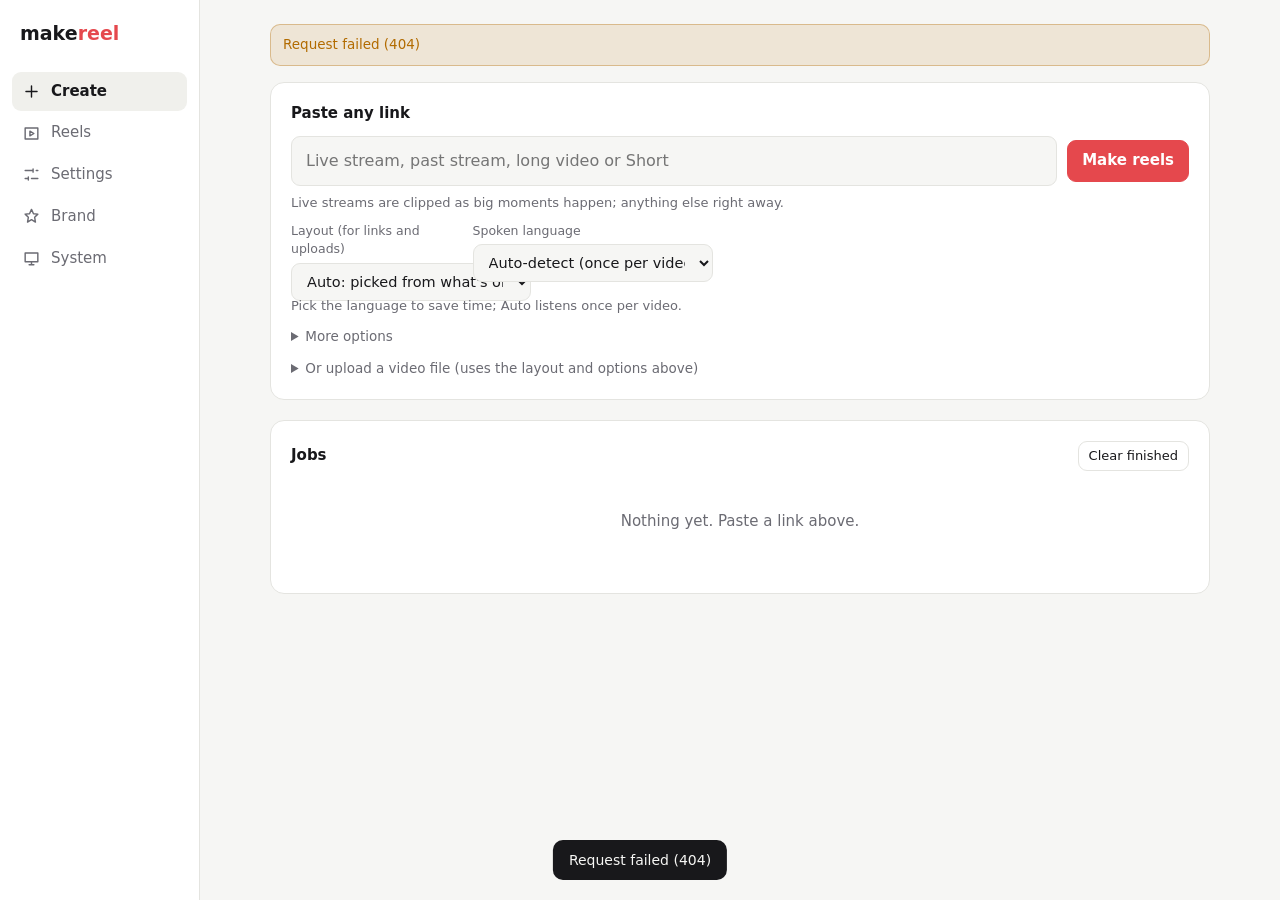
==== src/makereel/web/index.html @ 650e97c5 "System: compact 'This computer', benchmark folded into optional Speed test Co-Authored-By: Claude Op" ====
<!doctype html>
<html lang="en">
<head>
  <meta charset="utf-8">
  <meta name="viewport" content="width=device-width, initial-scale=1">
  <title>makereel</title>
  <link rel="stylesheet" href="css/app.css">
  <script type="module" src="js/app.js"></script>
</head>
<body>
<aside class="side">
  <h1 class="side-logo">make<b>reel</b></h1>
  <nav aria-label="Main">
    <a href="#/create" data-tab="create"><svg viewBox="0 0 24 24" aria-hidden="true"><path d="M12 5v14M5 12h14"/></svg><span>Create</span><i class="nav-badge" id="nb-create" hidden></i></a>
    <a href="#/library" data-tab="library"><svg viewBox="0 0 24 24" aria-hidden="true"><path d="M4 5h16v14H4zM10 9l5 3-5 3z"/></svg><span>Reels</span></a>
    <a href="#/auto" data-tab="auto"><svg viewBox="0 0 24 24" aria-hidden="true"><path d="M4 7h10M18 7h2M4 17h4M12 17h8M14 5v4M8 15v4"/></svg><span>Settings</span></a>
    <a href="#/brand" data-tab="brand"><svg viewBox="0 0 24 24" aria-hidden="true"><path d="M12 3l2.5 5.5L20 9l-4 4 1 6-5-3-5 3 1-6-4-4 5.5-.5z"/></svg><span>Brand</span></a>
    <a href="#/system" data-tab="system"><svg viewBox="0 0 24 24" aria-hidden="true"><path d="M4 5h16v11H4zM9 20h6M12 16v4"/></svg><span>System</span><i class="nav-dot" id="nb-system" hidden></i></a>
  </nav>
  <div class="sys" id="sys"></div>
</aside>

<main>
  <div id="banner"></div>
  <div id="notices"></div>

  <!-- Create: new jobs + job list -->
  <section id="tab-create" class="stack">
    <div class="card">
      <h2>Paste any link</h2>
      <form id="link-form" class="row">
        <input class="url" name="url" type="url" required autocomplete="off"
               placeholder="Live stream, past stream, long video or Short">
        <button class="btn primary">Make reels</button>
      </form>
      <p class="hint">Live streams are clipped as big moments happen; anything else right away.</p>
      <div class="opts" id="create-layout">
        <label class="field">Layout (for links and uploads)<select name="layout"><option value="">Auto: picked from what's on screen</option><option value="blur">Full frame + blur</option><option value="crop">Crop to fill</option><option value="track">Follow the speaker</option><option value="split">Split screen (2 people, or webcam + game)</option></select></label>
        <label class="field">Spoken language<select name="language"><option value="">Auto-detect (once per video)</option><option value="en">English</option><option value="hi">Hindi / Hinglish</option><option value="pa">Punjabi</option><option value="ur">Urdu</option><option value="bn">Bengali</option><option value="mr">Marathi</option><option value="gu">Gujarati</option><option value="ta">Tamil</option><option value="te">Telugu</option><option value="kn">Kannada</option><option value="ml">Malayalam</option><option value="es">Spanish</option><option value="pt">Portuguese</option><option value="fr">French</option><option value="de">German</option><option value="ar">Arabic</option><option value="id">Indonesian</option><option value="ja">Japanese</option><option value="ko">Korean</option></select></label>
      </div>
      <p class="hint" style="margin:-4px 0 8px">Pick the language to save time; Auto listens once per video.</p>
      <details>
        <summary>More options</summary>
        <div class="opts" id="create-options">
          <label class="field">Type<select name="profile"><option value="">Gameplay (default)</option><option value="talk">Talk / podcast</option></select></label>
          <label class="field">Max reels<input name="max_clips" type="number" min="1" max="50" placeholder="8"></label>
          <label class="field">Shortest reel (s)<input name="min_len" type="number" min="3" placeholder="15"></label>
          <label class="field">Longest reel (s)<input name="max_len" type="number" min="5" max="300" placeholder="180"></label>
          <label class="field">Speech model<select name="model"><option value="">from System setup</option><option>base</option><option>small</option><option>medium</option><option value="distil-large-v3">distil-large-v3 (English)</option><option value="large-v3">large-v3</option></select></label>
          <label class="field">Model if not English<select name="model_other"><option value="">from System setup</option><option value="small">small</option><option value="medium">medium</option><option value="large-v3">large-v3 (best, slowest)</option><option value="same">same as above</option></select></label>
          <label class="field">Frame rate<select name="fps"><option value="">30 fps</option><option value="60">60 fps (smooth gameplay; only if the video is 60)</option></select></label>
          <label class="field">Only this part<input name="section" placeholder="1:00:00-2:30:00"></label>
        </div>
      </details>
      <details>
        <summary>Or upload a video file (uses the layout and options above)</summary>
        <div class="row" style="margin-top:10px">
          <input type="file" id="upload-file" accept="video/*">
          <input id="upload-credit" placeholder="Creator name">
          <input id="upload-credit-url" placeholder="Creator link">
          <button class="btn" id="upload-btn" type="button">Upload &amp; clip</button>
        </div>
        <p class="hint" id="upload-progress"></p>
      </details>
    </div>
    <div class="card">
      <div class="load" id="load" hidden>
        <div><span class="load-k">Computer CPU</span><b id="ld-cpu">–</b><span class="bar"><i id="ld-cpu-bar"></i></span></div>
        <div><span class="load-k">makereel</span><b id="ld-own">–</b><span class="load-sub" id="ld-mem"></span></div>
        <div id="ld-temp-box" hidden><span class="load-k">CPU temperature</span><b id="ld-temp">–</b><span class="load-sub" id="ld-heat"></span></div>
        <div class="load-note" id="ld-note"></div>
      </div>
      <div class="row" style="justify-content:space-between"><h2 style="margin:0">Jobs</h2>
        <button class="btn small" id="jobs-clear" type="button" title="Remove finished, failed and stopped jobs from this list">Clear finished</button></div>
      <div id="jobs"></div>
    </div>
  </section>

  <!-- Reels: folders, then reels in a folder -->
  <section id="tab-library" hidden>
    <div class="crumbs" id="library-crumbs"></div>
    <input id="library-search" placeholder="Search folders by title or creator" style="width:100%;margin-bottom:16px">
    <div id="library-body"></div>
  </section>

  <!-- 24/7 -->
  <section id="tab-auto" hidden>
    <div class="subtabs" role="tablist" aria-label="Settings">
      <button role="tab" data-st="channels" aria-selected="true">Channels &amp; 24/7</button>
      <button role="tab" data-st="captions" aria-selected="false">Captions</button>
      <button role="tab" data-st="signin" aria-selected="false">YouTube sign-in</button>
      <button role="tab" data-st="ai" aria-selected="false">AI</button>
      <button role="tab" data-st="speed" aria-selected="false">Speed &amp; storage</button>
      <span class="saved" id="st-saved" hidden>Saved ✓</span>
    </div>

    <div class="stack" data-stpane="channels">
      <div class="card">
        <label class="switch"><input type="checkbox" id="watch"> Watch my channels and clip them when they go live</label>
      <label class="switch"><input type="checkbox" id="watch_uploads"> Also clip new uploads and premieres (YouTube)</label>
      <div class="opts" id="uploads-opts" style="grid-template-columns:repeat(auto-fill,minmax(200px,1fr))">
        <label class="field">Clip uploads from<select id="uploads_since_kind">
          <option value="new">Now on (only new uploads)</option>
          <option value="24h">The last 24 hours</option>
          <option value="48h">The last 48 hours</option>
          <option value="date">A date I pick</option></select></label>
        <label class="field" id="uploads_date_field">Date<input type="date" id="uploads_date"></label>
        <label class="field">Check for uploads every<select id="uploads_every">
          <option value="4">4 minutes</option><option value="5">5 minutes</option>
          <option value="10">10 minutes</option><option value="15">15 minutes</option>
          <option value="30">30 minutes</option><option value="60">1 hour</option>
          <option value="random">Random (4 to 30 minutes)</option></select></label>
      </div>
      <p class="hint" id="uploads-hint"></p>
        <p class="hint">Uses almost no CPU while nobody is live. Keep makereel running.</p>
      </div>
      <div class="card">
        <h2>Channels</h2>
        <div id="ch-rows" class="ch-rows"></div>
        <form id="ch-add" class="row" style="margin-top:8px">
          <input id="ch-new" placeholder="@streamer, a channel link, twitch.tv/name or kick.com/name" style="flex:1;min-width:200px">
          <select id="ch-new-lang" title="Language"><option value="">Auto</option><option value="en">English</option><option value="hi">Hindi / Hinglish</option><option value="pa">Punjabi</option><option value="ta">Tamil</option><option value="te">Telugu</option><option value="bn">Bengali</option><option value="mr">Marathi</option><option value="es">Spanish</option></select>
          <button class="btn primary small" type="submit">Add channel</button>
        </form>
        <p class="hint" id="ch-add-msg" style="margin:4px 0 0"></p>
        <textarea id="channels" hidden></textarea>
        <label class="field">Language of watched channels<select id="watch_language"><option value="">Auto-detect (once per video)</option><option value="en">English</option><option value="hi">Hindi / Hinglish</option><option value="pa">Punjabi</option><option value="ur">Urdu</option><option value="bn">Bengali</option><option value="mr">Marathi</option><option value="gu">Gujarati</option><option value="ta">Tamil</option><option value="te">Telugu</option><option value="kn">Kannada</option><option value="ml">Malayalam</option><option value="es">Spanish</option><option value="pt">Portuguese</option><option value="fr">French</option><option value="de">German</option><option value="ar">Arabic</option><option value="id">Indonesian</option><option value="ja">Japanese</option><option value="ko">Korean</option></select></label>
      </div>
      <div class="card">
        <h2>Limits</h2>
        <div class="opts" style="grid-template-columns:1fr 1fr">
          <label class="field">Check every (min)<input id="poll_minutes" type="number" min="1"></label>
          <label class="field">Reels per hour, per stream<input id="clips_per_hour" type="number" min="1"></label>
          <label class="field">Live streams at once<input id="max_parallel_live" type="number" min="1"></label>
          <label class="field">Buffer (min)<input id="buffer_minutes" type="number" min="1"></label>
          <label class="field">Delete reels after (days)<input id="keep_days" type="number" min="1"></label>
        </div>
      </div>
    </div>

    <div class="stack" data-stpane="captions" hidden>
      <div class="card">
        <label class="switch" style="font-weight:400"><input type="checkbox" id="caption_check"> Double-check captions with a
          second speech model (one you've already downloaded). Disagreements show in yellow in Edit → Text.</label>
        <label class="field" style="margin-top:10px">Names to keep exactly, for every creator (one per line)
          <textarea id="names" rows="3" placeholder="CarryMinati&#10;Mythpat&#10;Vice City"></textarea></label>
      </div>
    <div class="card" id="creator-card">
      <h2>Creator memory</h2>
      <p class="hint" style="margin-top:0">Per creator: names, places and in-jokes their captions should spell exactly right, and a few
        notes for the AI word-fixer. Stored on this computer.</p>
      <label class="field">Creator<select id="cr-channel"><option value="">Pick a creator…</option></select></label>
      <label class="field">Names to spell exactly (one per line)<textarea id="cr-names" rows="4" placeholder="Mythpat&#10;Vice City&#10;Lucia"></textarea></label>
      <label class="field">Notes (optional)<textarea id="cr-notes" rows="2" placeholder="Plays GTA 6 in Hinglish; calls his car 'Pinky'"></textarea></label>
      <p class="hint" id="cr-suggest"></p>
      <div class="row" style="gap:8px"><button class="btn small" id="cr-find" type="button">Suggest from their reels</button>
        <button class="btn small primary" id="cr-save" type="button">Save</button></div>
    </div>
    </div>

    <div class="stack" data-stpane="signin" hidden>
      <div class="card">
      <label class="field" style="max-width:360px">Use my YouTube sign-in from<select id="cookies_browser">
        <option value="">Nothing (not signed in)</option>
        <option value="chrome">Chrome</option><option value="safari">Safari</option><option value="firefox">Firefox</option>
        <option value="edge">Edge</option><option value="brave">Brave</option></select></label>
      <p class="hint" style="margin-top:-6px">Only needed if YouTube says "Sign in to confirm you're not a bot". makereel first tries
        other ways in by itself; if YouTube still refuses, it uses your sign-in, read on this computer and sent only to YouTube.</p>
      <div class="row" style="gap:8px;flex-wrap:wrap">
        <button class="btn small" id="yt-open" type="button">Open YouTube in this browser</button>
        <button class="btn small" id="yt-test" type="button">Test sign-in</button>
        <label class="btn small">Upload sign-in file<input type="file" id="yt-file" accept=".txt,text/plain" hidden></label>
        <button class="btn small danger" id="yt-remove" type="button" hidden>Remove sign-in file</button>
      </div>
      <p class="hint" id="yt-status"></p>
      <details><summary class="hint" style="cursor:pointer">How to make a sign-in file (works even when your computer blocks browser access)</summary>
        <ol class="hint">
          <li>In your browser, install a "Get cookies.txt LOCALLY" extension (Chrome Web Store or Firefox Add-ons).</li>
          <li>Open youtube.com, make sure you're signed in, click the extension, and export <b>cookies.txt</b>.</li>
          <li>Press <b>Upload sign-in file</b> here. makereel keeps only the YouTube and Google lines, on this computer.</li>
        </ol></details>
      </div>
    </div>

    <div class="stack" data-stpane="ai" hidden>
      <div class="card">
        <h2>AI judge <span class="hint" style="font-weight:400">(optional)</span></h2>
        <p class="hint" style="margin-top:0">Scores moments like an editor and writes titles; also powers "Fix words with AI". Off: picks
          come from loudness, chat and words.</p>
      <div class="opts" style="grid-template-columns:repeat(auto-fill,minmax(200px,1fr))">
        <label class="field">Provider<select id="ai-provider">
          <option value="off">Off</option>
          <option value="local">Local model on this computer (Ollama, LM Studio)</option>
          <option value="claude">Claude (your API key)</option>
          <option value="openai">OpenAI-compatible API (your key)</option></select></label>
        <label class="field">Model<input id="ai-model" placeholder="provider default"></label>
        <label class="field">Server address<input id="ai-base_url" placeholder="provider default"></label>
        <label class="field">AI influence <span id="ai-weight-v"></span><input type="range" id="ai-weight" min="0" max="1" step="0.05"></label>
      </div>
      <p class="hint" id="ai-help"></p>
      </div>
    </div>

    <div class="stack" data-stpane="speed" hidden>
      <div class="card">
        <label class="field" style="margin-top:10px">Processing<select id="cpu_mode">
          <option value="quiet">Cool and quiet: 1 core, low priority (slower reels, less heat and fan)</option>
          <option value="balanced">Balanced: 2 cores, below-normal priority (default)</option>
          <option value="fast">Fast: most cores (quickest reels, most heat)</option></select></label>
        <p class="hint">Fewer "Reels per hour" (Channels tab) means fewer bursts of work; "Cool and quiet" makes each burst gentler.</p>
      </div>
    <div class="card" id="storage-card">
      <h2>Where files are saved</h2>
      <p class="hint" style="margin-top:0" id="st-summary">Loading…</p>
      <label class="field">Reels folder (one folder per video, with its reels)
        <div class="row" style="gap:8px"><input id="st-reels" style="flex:1" placeholder="/Users/you/Movies/makereel  or  D:\Reels">
          <button class="btn" id="st-reels-open" type="button">Open</button></div></label>
      <label class="switch" style="font-weight:400"><input type="checkbox" id="st-move" checked> Move my existing reels to the new folder</label>
      <div><button class="btn" id="st-reels-save" type="button">Use this folder</button></div>
      <label class="field" style="margin-top:12px">Cache folder (downloads and live-stream buffers, only needed while a job runs)
        <div class="row" style="gap:8px"><input id="st-work" style="flex:1">
          <button class="btn" id="st-work-open" type="button">Open</button>
          <button class="btn" id="st-work-save" type="button">Use this folder</button></div></label>
      <div class="row" style="gap:8px;margin-top:8px">
        <button class="btn danger" id="st-clear" type="button">Clear cache</button>
        <span class="hint" style="margin:0">Deletes downloads, uploads and old live buffers. Keeps your reels, live streams being
          recorded, and speech models (delete those in System).</span>
      </div>
    </div>
    </div>
  </section>
  <!-- Brand kit -->
  <section id="tab-brand" hidden>
    <div class="brand-grid">
      <div class="stack">
        <div class="card">
          <h2>Logo</h2>
          <div class="row">
            <div class="logo-box"><img id="br-logo-img" alt="Your logo" hidden><span id="br-logo-none" class="hint" style="margin:0">No logo</span></div>
            <label class="btn">Upload logo<input type="file" id="br-logo-file" accept="image/png,image/webp,image/jpeg" hidden></label>
            <button class="btn danger" id="br-logo-remove" hidden>Remove</button>
          </div>
          <p class="hint">A PNG with a transparent background looks best.</p>
          <div class="opts" style="grid-template-columns:1fr 1fr">
            <label class="switch"><input type="checkbox" id="br-logo_enabled"> Show on reels</label>
            <label class="field">Position<select id="br-logo_position">
              <option value="top-left">Top left</option><option value="top-right">Top right</option>
              <option value="bottom-left">Bottom left</option><option value="bottom-right">Bottom right</option></select></label>
            <label class="field">Size <span id="br-logo_scale-v"></span><input type="range" id="br-logo_scale" min="0.05" max="0.4" step="0.01"></label>
            <label class="field">Opacity <span id="br-logo_opacity-v"></span><input type="range" id="br-logo_opacity" min="0.1" max="1" step="0.05"></label>
          </div>
        </div>
        <div class="card">
          <h2>Creator credit</h2>
          <p class="hint" style="margin-top:0">The streamer's profile picture and @handle, shown on every reel made from their videos,
            so viewers see who the clip is from. It sits in the opposite corner if it would cover your logo.</p>
          <label class="switch"><input type="checkbox" id="br-badge-on"> Show creator badge on reels</label>
          <div class="opts" id="br-badge-opts" style="grid-template-columns:1fr 1fr">
            <label class="field">Corner<select id="br-creator_badge">
              <option value="top-left">Top left</option><option value="top-right">Top right</option>
              <option value="bottom-left">Bottom left</option><option value="bottom-right">Bottom right</option>
              <option value="off" hidden>Off</option></select></label>
            <label class="field">Placement<select id="br-creator_badge_place">
              <option value="corner">Tucked into the corner (small, out of the way)</option>
              <option value="safe">Inside the safe area (never covered by app buttons)</option></select></label>
          </div>
          <p class="hint" style="margin:0">Tucked in the corner it credits the creator without pulling focus. TikTok and Instagram
            can draw their buttons over the corners, so part of it may be hidden there.</p>
        </div>
        <div class="card">
          <h2>Captions</h2>
          <div class="opts" style="grid-template-columns:1fr 1fr">
            <label class="field">Font<input id="br-font" list="br-font-list"><datalist id="br-font-list"></datalist></label>
            <label class="field">Default caption style<select id="br-caption_template">
              <option value="classic">Classic</option><option value="pop">Pop</option><option value="boxed">Boxed word</option>
              <option value="glow">Glow</option><option value="karaoke">Karaoke fill</option><option value="single">One word</option>
              <option value="minimal">Minimal</option></select></label>
            <label class="field">Caption letters<select id="br-caption_script"><option value="original">As spoken, mixed (हिंदी in Hindi script, English in English)</option><option value="roman">All in English letters (kya baat hai, emotional moment)</option><option value="english">Translate to English</option></select></label>
            <label class="field">Keep clear of app buttons<select id="br-safe_zone"><option value="all">All apps (safest)</option><option value="tiktok">TikTok</option><option value="reels">Instagram Reels</option><option value="shorts">YouTube Shorts</option><option value="off">Off</option></select></label>
            <label class="field">Position<select id="br-caption_position"><option value="bottom">Lower third</option><option value="middle">Middle</option><option value="top">Top</option></select></label>
            <label class="field">Text colour<input type="color" id="br-text_colour"></label>
            <label class="field">Highlight colour<input type="color" id="br-highlight_colour"></label>
            <label class="field">Outline colour<input type="color" id="br-outline_colour"></label>
            <label class="field">Size <span id="br-caption_size-v"></span><input type="range" id="br-caption_size" min="0.6" max="1.6" step="0.05"></label>
            <label class="switch" style="font-weight:400"><input type="checkbox" id="br-caption_box"> Background behind captions</label>
            <span></span>
            <label class="field">Background colour<input type="color" id="br-box_colour"></label>
            <label class="field">Background opacity <span id="br-box_opacity-v"></span><input type="range" id="br-box_opacity" min="0" max="1" step="0.05"></label>
          </div>
          <div class="row" style="margin-top:10px">
            <label class="btn small">Upload a font (.ttf/.otf)<input type="file" id="br-font-file" accept=".ttf,.otf" hidden></label>
            <div id="br-fonts"></div>
          </div>
        </div>
        <div class="card">
          <h2>Post text</h2>
          <label class="switch"><input type="checkbox" id="br-credit_footer"> Add “✂️ Made with makereel” at the end of the post text</label>
          <p class="hint">Helps others find the tool. Turn it off any time; it's never put on the video itself.</p>
        </div>
        <div><button class="btn primary" id="br-save">Save brand</button></div>
      </div>
      <div>
        <div class="phone" id="br-preview">
          <img id="br-prev-logo" alt="" hidden>
          <div class="prev-hook">YOUR TITLE HERE</div>
          <div class="prev-caption" id="br-prev-caption">THIS IS <b>HOW</b> IT LOOKS</div>
        </div>
        <p class="hint" style="text-align:center">Preview. <span id="br-prev-footer">Post text ends with the makereel credit.</span></p>
      </div>
    </div>
  </section>

  <!-- System + benchmarks -->
  <section id="tab-system" class="stack" hidden>
    <div class="card" id="setup-card">
      <h2>Speech models for this computer</h2>
      <p class="hint" style="margin-top:0">makereel uses one speech model for English streams and one for Hindi and other
        Indian languages. Pick who you clip and it suggests the pair that suits this computer.</p>
      <div id="su-pc" class="hint">Checking this computer…</div>
      <div class="opts" style="grid-template-columns:repeat(auto-fill,minmax(210px,1fr))">
        <label class="field">I clip<select id="su-focus">
          <option value="both">English and Indian streamers</option>
          <option value="english">English streamers</option>
          <option value="indian">Indian streamers (Hindi, Hinglish…)</option></select></label>
        <label class="field">Model for English<select id="su-model"></select></label>
        <label class="field">Model for Hindi and others<select id="su-model_other"></select></label>
        <label class="field">Run speech on<select id="su-device">
          <option value="auto">Auto (NVIDIA GPU if it works)</option><option value="gpu">NVIDIA GPU</option>
          <option value="cpu">Processor (CPU)</option></select></label>
      </div>
      <p class="hint" id="su-why"></p>
      <div id="su-progress" class="hint"></div>
      <details id="su-models-box"><summary>Downloaded models (stop or delete)</summary><div id="su-models"></div></details>
      <div class="row" style="gap:8px">
        <button class="btn primary" id="su-apply" type="button">Download and use these</button>
        <button class="btn" id="su-skip" type="button">Keep current models</button>
      </div>
    </div>
    <div class="card" id="update-card">
      <h2>Updates</h2>
      <div id="up-status" class="hint" style="margin-top:0">Checking…</div>
      <div><button class="btn" id="up-check" type="button">Check now</button></div>
      <label class="switch" style="font-weight:400"><input type="checkbox" id="up-auto"> Check for updates when makereel starts</label>
      <div class="row" style="gap:8px">
        <button class="btn primary" id="up-install" type="button" hidden>Install update</button>
        <button class="btn" id="up-restart" type="button" hidden>Restart now</button>
      </div>
      <pre class="log" id="up-log" hidden></pre>
    </div>
    <div class="card"><h2>This computer</h2><div id="sys-device" class="sys-compact">Loading…</div></div>
    <details class="card sys-bench"><summary><h2 style="display:inline">Speed test (benchmark)</h2> <span class="hint" style="margin:0">optional</span></summary>
      <p class="hint">Makes a reel from a fixed 19-second test video and measures time, CPU, memory and disk.
        It uses this device's processor for about a minute. Results stay on this device unless you choose to share them.</p>
      <label class="switch" style="font-weight:400;margin-top:8px"><input type="checkbox" id="sys-consent"> Allow the benchmark to run on this device</label>
      <div class="row" style="margin-top:12px">
        <select id="sys-model"><option value="">Speech model from settings</option><option>tiny</option><option>base</option><option>small</option></select>
        <button class="btn primary" id="sys-run">Run benchmark</button>
        <span class="hint" id="sys-status" style="margin:0"></span>
      </div>
      <h3>Result</h3><div id="sys-result"><div class="empty">Run a benchmark to see results.</div></div>
      <h3>History</h3><div id="sys-runs"></div>
    </details>
  </section>
</main>

<!-- Reel editor -->
<dialog id="editor">
  <div class="ed-head">
    <h2 id="ed-title" style="margin:0">Edit reel</h2>
    <div class="tabs">
      <button data-edtab="text" class="on">Quick fix</button>
      <button type="button" id="ed-more" class="more-tools">More tools ▾</button>
      <span id="ed-more-tabs" hidden>
      <button data-edtab="timing">Timing</button>
      <button data-edtab="look">Look</button>
      <button data-edtab="cards">Cards</button>
      <button data-edtab="camera">Camera</button>
      <button data-edtab="cut">Cut</button>
      <button data-edtab="export">Export</button>
      </span>
    </div>
    <span class="hint" id="ed-msg" style="margin:0 0 0 auto"></span>
    <button class="btn small" id="ed-close" type="button">Close</button>
  </div>

  <div class="editor" data-edpanel="text">
    <div>
      <video id="ed-video" controls playsinline></video>
      <div class="row" style="margin-top:10px">
        <a class="btn small" id="ed-download" href="#">Download</a>
        <button class="btn small" id="ed-copy" type="button">Copy post text</button>
      </div>
    </div>
    <div class="stack">
      <label class="field">On-screen title<input id="ed-hook"></label>
      <label class="field">
        <span>Captions <span id="ed-words"></span></span>
        <textarea id="ed-transcript" class="transcript" rows="6" spellcheck="true"></textarea>
        <span class="hint" style="margin:0">Fix any word here; untouched words keep their timing.</span>
      </label>
      <div><button class="btn small" id="ed-aifix" type="button" title="Sends only the caption text to your AI (Settings → AI judge)">Fix words with AI</button></div>
      <details id="ed-compare" hidden>
        <summary id="ed-compare-sum"></summary>
        <p class="hint" style="margin:6px 0">Yellow = the two disagree. Click a yellow word on the right to use that version, then Save.</p>
        <div class="cmp"><div><b class="hint">Captions now</b><div id="ed-cmp-a" class="cmp-col"></div></div>
          <div><b class="hint" id="ed-cmp-b-title">Other model</b><div id="ed-cmp-b" class="cmp-col"></div></div></div>
      </details>
      <details class="ed-extras"><summary>More options: language, post text, logo, subtitles</summary>
        <div class="stack" style="margin-top:10px">
      <label class="field">Caption language <span class="hint" id="ed-lang" style="margin:0"></span>
        <select id="ed-script"><option value="original">As spoken, mixed (हिंदी in Hindi script, English in English)</option><option value="roman">All in English letters (kya baat hai, emotional moment)</option><option value="english">Translate to English</option></select></label>
      <p class="hint" id="ed-script-hint" style="margin:-6px 0 0">Changing this re-renders the reel. Going to English letters keeps your word edits; other switches write the captions again from the audio.</p>
      <div class="row">
        <label class="btn small">Import subtitles or transcript<input type="file" id="ed-import" accept=".srt,.vtt,.txt,text/plain" hidden></label>
        <button class="btn small" id="ed-srt" type="button">Download .srt</button>
        <span class="hint" style="margin:0">SRT/VTT of this reel or of the whole video, or plain text.</span>
      </div>
      <label class="field">Post text (credits included)<textarea id="ed-caption" rows="7"></textarea></label>
      <label class="switch" style="font-weight:400"><input type="checkbox" id="ed-logo"> Show my logo on this reel</label>
      <details><summary>Advanced: caption file (.ass): fonts, colours, position, timing</summary>
        <textarea id="ed-ass" rows="12" style="font:12px var(--mono);margin-top:8px"></textarea>
      </details>
        </div>
      </details>
      <div class="row save-bar">
        <button class="btn primary" id="ed-save" type="button">Save &amp; re-render</button>
        <button class="btn" id="ed-restyle" type="button" title="Use the fonts and colours from the Brand tab">Apply brand style</button>
      </div>
    </div>
  </div>

  <div class="editor" data-edpanel="timing" hidden>
    <div>
      <div class="tm-stage">
        <video id="tm-video" controls playsinline></video>
        <div class="tm-caption" id="tm-caption"></div>
      </div>
      <div class="row" style="margin-top:8px;justify-content:space-between">
        <span class="hint" style="margin:0">Live preview · <span id="tm-time">0.00 s</span></span>
      </div>
    </div>
    <div class="stack">
      <div class="card soft">
        <b>Automatic</b>
        <p class="hint" style="margin:4px 0 10px">Listens to this reel's own audio again and re-times every word. Your corrected words are kept.</p>
        <button class="btn primary" id="tm-auto" type="button">Auto-sync from audio</button>
      </div>
      <div class="card soft">
        <b>Shift everything</b>
        <p class="hint" style="margin:4px 0 6px">Captions early? Drag right. Late? Drag left. The preview updates live.</p>
        <div class="row"><input type="range" id="tm-offset" min="-1.5" max="1.5" step="0.05" value="0" style="flex:1"><b id="tm-offset-label">0.00 s</b></div>
      </div>
      <div class="card soft">
        <b>Fix individual words</b>
        <p class="hint" style="margin:4px 0 8px">Click a time to play from there; nudge with − / +, or pause on the word and press “set to now”.
          <b>Tap to sync</b> plays the reel; press Space as each word is spoken.</p>
        <div class="row"><button class="btn small" id="tm-tap" type="button">Tap to sync</button><span class="hint" id="tm-hint" style="margin:0"></span></div>
        <div class="word-list" id="tm-list"></div>
      </div>
      <div class="row">
        <button class="btn primary" id="tm-save" type="button">Save timing &amp; re-render</button>
        <button class="btn" id="tm-reset" type="button">Undo changes</button>
      </div>
    </div>
  </div>

  <div class="editor" data-edpanel="look" hidden>
    <div>
      <div class="tm-stage" id="lk-stage">
        <video id="lk-video" controls playsinline muted></video>
        <div class="lk-caption" id="lk-caption">CAPTIONS <b>LOOK</b> LIKE</div>
      </div>
      <p class="hint" style="text-align:center">Live preview. Pause on a frame that shows the video's own subtitles.</p>
    </div>
    <div class="stack">
      <div class="field">Caption style
        <div class="chips" id="lk-templates"></div>
      </div>
      <label class="field">Framing
        <select id="lk-fit">
          <option value="auto">Auto: choose again from what's on screen</option>
          <option value="blur">Whole frame + blurred background</option>
          <option value="track">Follow the speaker (face tracking)</option>
          <option value="split">Split screen: two people, or webcam over gameplay</option>
          <option value="crop">Crop the centre</option>
          <option value="pad">Black bars</option>
        </select></label>
      <div class="card soft">
        <b>Video already has subtitles?</b>
        <p class="hint" style="margin:4px 0 0">Move the captions above them, or turn on a solid background to cover them.</p>
      </div>
      <label class="field">Height from the bottom <span id="lk-vertical-v"></span>
        <input type="range" id="lk-vertical" min="0.02" max="0.9" step="0.01"></label>
      <div class="row" style="gap:6px">
        <span class="hint" style="margin:0">Quick:</span>
        <button class="btn tiny" data-preset="0.06">Very bottom</button>
        <button class="btn tiny" data-preset="0.29">Lower third</button>
        <button class="btn tiny" data-preset="0.45">Above subtitles</button>
        <button class="btn tiny" data-preset="0.5">Middle</button>
        <button class="btn tiny" data-preset="0.78">Top</button>
      </div>
      <p class="hint" id="lk-safe-hint" style="margin:4px 0 0"></p>
      <label class="field">Size <span id="lk-size-v"></span><input type="range" id="lk-size" min="0.5" max="1.8" step="0.05"></label>
      <label class="switch" style="font-weight:400"><input type="checkbox" id="lk-safe-show" checked> Show where the apps put their buttons</label>
      <label class="switch" style="font-weight:400"><input type="checkbox" id="lk-box"> Background behind captions</label>
      <div class="opts" style="grid-template-columns:1fr 1fr;margin:0" id="lk-box-opts">
        <label class="field">Background colour<input type="color" id="lk-box_colour"></label>
        <label class="field">Opacity <span id="lk-box_opacity-v"></span><input type="range" id="lk-box_opacity" min="0" max="1" step="0.05"></label>
      </div>
      <div class="row">
        <button class="btn primary" id="lk-save" type="button">Save look &amp; re-render</button>
        <button class="btn" id="lk-reset" type="button">Undo changes</button>
      </div>
      <p class="hint" style="margin:0">Applies to this reel and all its export formats. Set the default for new reels in the Brand tab.</p>
    </div>
  </div>

  <div class="editor" data-edpanel="cards" hidden>
    <div>
      <video id="cd-video" controls playsinline></video>
      <p class="hint" style="text-align:center"><span id="cd-time">0.0 s</span></p>
    </div>
    <div class="stack">
      <p class="hint" style="margin:0">Text boxes over the video: a line worth repeating, a note, or a "follow for more" at the end.
        Pause the video where a card should appear.</p>
      <div class="row">
        <button class="btn small" id="cd-add-quote" type="button">+ Quote at playhead</button>
        <button class="btn small" id="cd-add-note" type="button">+ Note at playhead</button>
        <button class="btn small" id="cd-add-outro" type="button">+ Outro (last seconds)</button>
      </div>
      <div id="cd-list" class="stack"></div>
      <div class="row"><button class="btn primary" id="cd-save" type="button">Save cards &amp; re-render</button></div>
    </div>
  </div>

  <div class="editor" data-edpanel="camera" hidden>
    <div>
      <div class="cam-stage" id="cm-stage">
        <video id="cm-video" playsinline muted></video>
        <div class="cam-box" id="cm-box"></div>
        <div class="cam-hit" id="cm-hit" title="Click a person to point the selected shot at them"></div>
      </div>
      <div class="row" id="cm-controls" style="justify-content:center;gap:8px;margin-top:8px">
        <button class="btn small" id="cm-play" type="button">Play</button>
        <span class="hint" style="margin:0"><span id="cm-time">0.0 s</span></span>
        <label class="hint" style="margin:0"><input type="checkbox" id="cm-sound"> sound</label>
      </div>
    </div>
    <div class="stack">
      <div id="cm-off" class="stack" hidden>
        <p class="hint" style="margin:0">This reel doesn't follow the speaker yet, so there are no camera moves to edit.
          Switch it and makereel finds who is talking and builds the shots; then you can adjust them here.</p>
        <div><button class="btn primary" id="cm-enable" type="button">Use Follow the speaker</button></div>
        <p class="hint" id="cm-nosrc" style="margin:0" hidden>The original video for this reel isn't kept, so its framing can't be changed.</p>
      </div>
      <div id="cm-on" class="stack">
        <p class="hint" style="margin:0">The box shows what the reel shows. Each coloured block below is one shot:
          drag the line between two blocks to move a cut, click a block to pick it, then click a person in the video to point that shot at them.</p>
        <div class="cam-bar" id="cm-bar"></div>
        <div class="row" style="gap:6px;flex-wrap:wrap">
          <button class="btn small" id="cm-cut" type="button">+ Cut at playhead</button>
          <button class="btn small" id="cm-swap" type="button">Switch person</button>
          <button class="btn small" id="cm-wide" type="button">Show everyone</button>
          <button class="btn small" id="cm-del" type="button">Remove this cut</button>
        </div>
        <p class="hint" id="cm-sel" style="margin:0"></p>
        <div class="row" style="gap:6px">
          <button class="btn primary" id="cm-save" type="button">Save camera &amp; re-render</button>
          <button class="btn" id="cm-auto" type="button">Find again automatically</button>
        </div>
      </div>
    </div>
  </div>

  <div class="editor" data-edpanel="cut" hidden>
    <div>
      <video id="cut-video" controls playsinline></video>
      <p class="hint" style="text-align:center"><span id="cut-time">0.0 s</span> of <span id="cut-len"></span></p>
    </div>
    <div class="stack">
      <p class="hint" id="cut-note" style="color:var(--warn);margin:0"></p>
      <div class="card soft">
        <b>Trim or extend</b>
        <p class="hint" style="margin:4px 0 10px">Move each edge earlier (−) or later (+). Up to <span id="cut-room"></span> of extra video is kept around this reel.</p>
        <div class="trim-row"><span>Start</span>
          <button class="btn small" data-trim="start" data-d="-1">−1 s</button>
          <button class="btn small" data-trim="start" data-d="-0.25">−¼</button>
          <b id="cut-start">0.00 s</b>
          <button class="btn small" data-trim="start" data-d="0.25">+¼</button>
          <button class="btn small" data-trim="start" data-d="1">+1 s</button>
          <button class="btn small" data-trim-now="start" title="Start the reel at the playhead">at playhead</button></div>
        <div class="trim-row"><span>End</span>
          <button class="btn small" data-trim="end" data-d="-1">−1 s</button>
          <button class="btn small" data-trim="end" data-d="-0.25">−¼</button>
          <b id="cut-end">0.00 s</b>
          <button class="btn small" data-trim="end" data-d="0.25">+¼</button>
          <button class="btn small" data-trim="end" data-d="1">+1 s</button>
          <button class="btn small" data-trim-now="end" title="End the reel at the playhead">at playhead</button></div>
        <div class="row" style="margin-top:10px"><button class="btn primary" id="cut-apply">Apply trim</button>
          <span class="hint" id="cut-result" style="margin:0"></span></div>
      </div>
      <div class="card soft">
        <b>Split in two</b>
        <p class="hint" style="margin:4px 0 10px">Pause where you want the cut. The second part becomes a new reel in this folder.</p>
        <button class="btn" id="cut-split">Split at playhead</button>
      </div>
      <div class="card soft" id="cut-shorts-box">
        <b>Make short versions</b>
        <p class="hint" style="margin:4px 0 10px">For a long reel: makereel picks its best parts and makes each a new reel
          in this folder, starting and ending on a pause. This reel is kept.</p>
        <div class="row" style="gap:8px">
          <label class="field" style="margin:0">Each about<select id="cut-shorts-len">
            <option value="20">20 s</option><option value="30">30 s</option><option value="45" selected>45 s</option>
            <option value="60">60 s</option><option value="90">90 s</option></select></label>
          <label class="field" style="margin:0">How many<select id="cut-shorts-n">
            <option>1</option><option>2</option><option selected>3</option><option>4</option><option>5</option></select></label>
          <button class="btn" id="cut-shorts" type="button" style="align-self:end">Make short versions</button>
        </div>
      </div>
      <p class="hint" style="margin:0">To join reels, use <b>Join</b> in the folder view.</p>
    </div>
  </div>

  <div class="editor single" data-edpanel="export" hidden>
    <div class="stack">
      <div class="row">
        <label class="field" style="min-width:220px">How to fit the picture
          <select id="ex-fit"><option value="blur">Blurred background (keeps the whole frame)</option>
            <option value="crop">Crop to fill (no borders)</option><option value="pad">Black bars</option></select></label>
      </div>
      <p class="hint" id="ex-note" style="color:var(--warn)"></p>
      <div id="ex-formats"></div>
      <p class="hint">Captions and your logo are re-laid-out for each shape. Edits you save later update every export automatically.</p>
    </div>
  </div>
</dialog>

<div class="toast" id="toast" role="status" aria-live="polite"></div>
<aside class="ncard" id="ncard" role="status" aria-live="polite" hidden></aside>
</body>
</html>
---- src/makereel/web/css/app.css ----
/* makereel web app. Colours are tokens so light/dark both work. */
:root {
  --bg: #f6f6f4; --panel: #ffffff; --ink: #18181b; --muted: #6b6b73; --line: #e4e4e0; --soft: #f0f0ec;
  --accent: #e5484d; --accent-ink: #fff; --ok: #2f9e5b; --warn: #b26b00; --info: #2563eb;
  --mono: ui-monospace, Menlo, Consolas, monospace;
}
@media (prefers-color-scheme: dark) {
  :root { --bg: #111113; --panel: #1a1a1d; --ink: #ececee; --muted: #9a9aa3; --line: #2a2a2f;
          --soft: #232327; --accent: #f05a5f; --info: #5b8def; --warn: #e0a040; }
}
* { box-sizing: border-box; }
body { margin: 0; background: var(--bg); color: var(--ink);
       font: 15px/1.45 system-ui, -apple-system, "Segoe UI", Roboto, sans-serif; }
code { font-family: var(--mono); font-size: .92em; }

/* layout */
/* sidebar (desktop) / bottom bar (phone) */
.side { position: fixed; inset: 0 auto 0 0; width: 200px; display: flex; flex-direction: column; gap: 18px;
        padding: 18px 12px; background: var(--panel); border-right: 1px solid var(--line); z-index: 5; }
.side-logo { font-size: 19px; margin: 2px 8px 6px; }
.side-logo b { color: var(--accent); }
.side nav { display: flex; flex-direction: column; gap: 2px; }
.side nav a { display: flex; align-items: center; gap: 10px; color: var(--muted); padding: 9px 10px; border-radius: 9px;
              text-decoration: none; position: relative; }
.side nav a:hover { background: var(--soft); color: var(--ink); }
.side nav a.on { background: var(--soft); color: var(--ink); font-weight: 600; }
.side nav a:focus-visible { outline: 2px solid var(--accent); outline-offset: 1px; }
.side nav svg { width: 19px; height: 19px; flex: none; fill: none; stroke: currentColor; stroke-width: 1.8;
                stroke-linecap: round; stroke-linejoin: round; }
.nav-badge { margin-left: auto; font-style: normal; font-size: 11.5px; font-weight: 700; padding: 1px 7px;
             border-radius: 999px; background: var(--accent); color: #fff; }
.nav-dot { position: absolute; left: 24px; top: 7px; width: 8px; height: 8px; border-radius: 50%; background: var(--accent); }
.sys { margin-top: auto; color: var(--muted); font-size: 12.5px; padding: 0 8px; }
main { max-width: 1180px; margin: 0 auto; padding: 24px 20px 40px 220px; }
@media (min-width: 1440px) { main { padding-left: 24px; } }
@media (max-width: 760px) {
  .side { inset: auto 0 0 0; width: auto; flex-direction: row; padding: 4px 6px calc(4px + env(safe-area-inset-bottom));
          border-right: 0; border-top: 1px solid var(--line); gap: 0; }
  .side-logo, .sys { display: none; }
  .side nav { flex-direction: row; justify-content: space-around; flex: 1; }
  .side nav a { flex-direction: column; gap: 2px; font-size: 11px; padding: 6px 4px; flex: 1; }
  .nav-badge { position: absolute; top: 2px; right: 18%; margin: 0; }
  main { padding: 16px 16px 84px; }
}
.card { background: var(--panel); border: 1px solid var(--line); border-radius: 14px; padding: 20px; }
.stack > * + * { margin-top: 20px; }
h2 { font-size: 15px; margin: 0 0 12px; }
.row { display: flex; gap: 10px; flex-wrap: wrap; align-items: center; }
.grid2 { display: grid; grid-template-columns: 1fr 1fr; gap: 20px; }
@media (max-width: 860px) { .grid2 { grid-template-columns: 1fr; } }

/* forms */
input, select, textarea { font: inherit; color: var(--ink); background: var(--bg); border: 1px solid var(--line);
                          border-radius: 9px; padding: 9px 11px; min-width: 0; }
textarea { width: 100%; resize: vertical; }
input:focus, select:focus, textarea:focus { outline: 2px solid var(--info); outline-offset: -1px; }
.url { flex: 1 1 360px; font-size: 16px; padding: 12px 14px; }
.field { display: flex; flex-direction: column; gap: 4px; font-size: 12.5px; color: var(--muted); }
.field > input, .field > select, .field > textarea { color: var(--ink); font-size: 14.5px; }
.opts { display: grid; grid-template-columns: repeat(auto-fill, minmax(150px, 1fr)); gap: 10px; margin-top: 10px; }
.hint { color: var(--muted); font-size: 13px; margin: 8px 0 0; }
details summary { cursor: pointer; color: var(--muted); font-size: 13.5px; margin-top: 12px; }

/* buttons */
.btn { font: inherit; border: 1px solid var(--line); background: var(--panel); color: var(--ink); padding: 9px 14px;
       border-radius: 9px; cursor: pointer; white-space: nowrap; text-decoration: none; display: inline-block; }
.btn:hover { background: var(--soft); }
.btn:disabled { opacity: .55; cursor: progress; }
.btn.primary { background: var(--accent); color: var(--accent-ink); border-color: var(--accent); font-weight: 600; }
.btn.primary:hover { filter: brightness(1.06); }
.btn.small { padding: 5px 10px; font-size: 13px; }
.btn.danger { color: var(--accent); }
.link { background: none; border: 0; color: var(--info); cursor: pointer; font: inherit; padding: 0; }

/* jobs */
.job { border-top: 1px solid var(--line); padding: 12px 0; }
.job:first-child { border-top: 0; padding-top: 0; }
.job .title { flex: 1; min-width: 0; font-weight: 600; overflow: hidden; text-overflow: ellipsis; white-space: nowrap; }
.pill { font-size: 11px; font-weight: 700; padding: 2px 8px; border-radius: 99px; background: var(--soft);
        color: var(--muted); text-transform: uppercase; letter-spacing: .04em; }
.pill.live { background: var(--accent); color: #fff; }
.pill.running, .pill.queued { color: var(--info); }
.pill.done { color: var(--ok); }
.pill.failed { color: var(--accent); }
.tail { color: var(--muted); font: 12.5px var(--mono); white-space: nowrap; overflow: hidden; text-overflow: ellipsis; margin-top: 4px; }
.err { color: var(--accent); font-size: 13.5px; margin-top: 6px; }
pre.log { background: var(--bg); border: 1px solid var(--line); border-radius: 9px; padding: 10px; font: 12px var(--mono);
          max-height: 280px; overflow: auto; white-space: pre-wrap; margin: 8px 0 0; }

/* library */
.crumbs { display: flex; align-items: center; gap: 8px; margin-bottom: 14px; flex-wrap: wrap; }
.crumbs h2 { margin: 0; font-size: 18px; }
.folders { display: grid; grid-template-columns: repeat(auto-fill, minmax(220px, 1fr)); gap: 16px; }
.folder { background: var(--panel); border: 1px solid var(--line); border-radius: 14px; overflow: hidden; cursor: pointer;
          text-align: left; padding: 0; color: inherit; font: inherit; display: flex; flex-direction: column; }
.folder:hover { border-color: var(--muted); }
.folder .cover { aspect-ratio: 16/10; background: var(--soft); display: grid; place-items: center; overflow: hidden; }
.folder .cover video { width: 100%; height: 100%; object-fit: cover; pointer-events: none; }
.folder .cover .icon { font-size: 40px; opacity: .35; }
.folder .meta { padding: 10px 12px 12px; }
.folder .name { font-weight: 700; display: -webkit-box; -webkit-line-clamp: 2; -webkit-box-orient: vertical; overflow: hidden; }
.folder .sub { color: var(--muted); font-size: 12.5px; margin-top: 4px; }
.reels { display: grid; grid-template-columns: repeat(auto-fill, minmax(230px, 1fr)); gap: 18px; }
.reel { background: var(--panel); border: 1px solid var(--line); border-radius: 14px; overflow: hidden; display: flex; flex-direction: column; }
.reel video { width: 100%; aspect-ratio: 9/16; background: #000; display: block; }
.reel .body { padding: 12px; display: flex; flex-direction: column; gap: 6px; flex: 1; }
.reel .hook { font-weight: 700; font-size: 14px; }
.reel .sub { color: var(--muted); font-size: 12.5px; }
.reel .acts { display: flex; gap: 6px; flex-wrap: wrap; margin-top: auto; padding-top: 6px; }
.empty { color: var(--muted); text-align: center; padding: 40px 0; }

/* editor */
dialog { border: 1px solid var(--line); border-radius: 16px; padding: 0; background: var(--panel); color: var(--ink);
         width: min(1000px, 96vw); max-height: 94vh; }
dialog::backdrop { background: #0009; }
.editor { display: grid; grid-template-columns: 300px 1fr; gap: 22px; padding: 20px; max-height: 90vh; overflow: auto; }
.editor video { width: 100%; aspect-ratio: 9/16; background: #000; border-radius: 10px; }
.editor .transcript { font-size: 16px; line-height: 1.6; min-height: 140px; }
@media (max-width: 760px) { .editor { grid-template-columns: 1fr; } }

/* misc */
.banner { border-radius: 10px; padding: 10px 12px; font-size: 13.5px; margin-bottom: 16px;
          background: color-mix(in srgb, var(--warn) 12%, transparent); color: var(--warn);
          border: 1px solid color-mix(in srgb, var(--warn) 35%, transparent); }
.toast { position: fixed; bottom: 20px; left: 50%; transform: translateX(-50%); background: var(--ink); color: var(--bg);
         padding: 10px 16px; border-radius: 10px; font-size: 14px; opacity: 0; transition: opacity .2s;
         pointer-events: none; max-width: 90vw; z-index: 20; }
.toast.on { opacity: 1; }
.switch { display: inline-flex; align-items: center; gap: 10px; cursor: pointer; font-weight: 600; }
.switch input { width: 40px; height: 22px; appearance: none; background: var(--line); border-radius: 99px; position: relative;
                cursor: pointer; border: 0; padding: 0; transition: background .15s; flex: none; }
.switch input::after { content: ""; position: absolute; top: 3px; left: 3px; width: 16px; height: 16px; border-radius: 50%;
                       background: #fff; transition: left .15s; }
.switch input:checked { background: var(--ok); }
.switch input:checked::after { left: 21px; }

/* editor tabs */
.ed-head { display: flex; align-items: center; gap: 16px; padding: 14px 20px; border-bottom: 1px solid var(--line); flex-wrap: wrap; }
.tabs { display: flex; gap: 4px; background: var(--soft); padding: 3px; border-radius: 10px; }
.tabs button { border: 0; background: none; color: var(--muted); font: inherit; padding: 6px 14px; border-radius: 8px; cursor: pointer; }
.tabs button.on { background: var(--panel); color: var(--ink); font-weight: 600; box-shadow: 0 1px 2px #0002; }
.editor.single { grid-template-columns: 1fr; }
.card.soft { background: var(--bg); padding: 14px; }
.btn.tiny { padding: 2px 8px; font-size: 12px; border-radius: 6px; }

/* timing */
.tm-stage { position: relative; }
.tm-stage video { width: 100%; aspect-ratio: 9/16; background: #000; border-radius: 10px; display: block; }
.tm-caption { position: absolute; left: 6%; right: 6%; bottom: 29%; text-align: center; pointer-events: none;
              font: 900 clamp(14px, 4.4vw, 22px)/1.15 "Arial Black", system-ui, sans-serif; color: #fff;
              text-transform: uppercase; -webkit-text-stroke: 1px #000; text-shadow: 0 2px 4px #000a; }
.tm-caption b { color: #FFDD00; display: inline-block; transform: scale(1.08); }
.tm-caption span { padding: .12em .25em; -webkit-box-decoration-break: clone; box-decoration-break: clone; }
.word-list { max-height: 300px; overflow: auto; margin-top: 10px; border: 1px solid var(--line); border-radius: 9px; }
.word-row { display: grid; grid-template-columns: 52px 1fr auto auto auto; gap: 6px; align-items: center; padding: 4px 8px;
            border-top: 1px solid var(--line); font-size: 13.5px; }
.word-row:first-child { border-top: 0; }
.word-row.on { background: color-mix(in srgb, var(--info) 14%, transparent); }
.word-row .w { font-weight: 600; overflow: hidden; text-overflow: ellipsis; }
.word-row .link { font: 12px var(--mono); text-align: left; }

/* export */
.fmt { display: flex; align-items: center; gap: 14px; padding: 12px 0; border-top: 1px solid var(--line); }
.fmt:first-child { border-top: 0; }
.shape { border: 2px solid var(--muted); border-radius: 4px; flex: none; }
.s9x16 { width: 18px; height: 32px; } .s4x5 { width: 24px; height: 30px; } .s1x1 { width: 28px; height: 28px; } .s16x9 { width: 36px; height: 20px; }

/* brand */
.brand-grid { display: grid; grid-template-columns: 1fr 300px; gap: 24px; align-items: start; }
@media (max-width: 860px) { .brand-grid { grid-template-columns: 1fr; } }
.logo-box { width: 120px; height: 64px; border: 1px dashed var(--line); border-radius: 10px; display: grid; place-items: center;
            background: repeating-conic-gradient(var(--soft) 0 25%, transparent 0 50%) 0 0/14px 14px; }
.logo-box img { max-width: 110px; max-height: 56px; }
input[type=color] { padding: 2px; height: 38px; width: 100%; }
input[type=range] { padding: 0; accent-color: var(--accent); }
.chip { display: inline-flex; gap: 6px; align-items: center; background: var(--soft); border-radius: 99px; padding: 3px 10px; font-size: 13px; }
.phone { position: sticky; top: 80px; aspect-ratio: 9/16; border-radius: 24px; overflow: hidden; border: 6px solid #222;
         background: linear-gradient(160deg, #3a4a63, #1c2230 55%, #4b3b2a); }
.phone img { position: absolute; }
.prev-hook { position: absolute; top: 11%; left: 10%; right: 10%; text-align: center; background: #000c; color: #fff;
             font: 900 13px/1.3 "Arial Black", system-ui; padding: 4px 6px; }
.prev-caption { position: absolute; left: 5%; right: 5%; text-align: center; font-weight: 900; text-transform: uppercase; line-height: 1.15; }
.prev-caption b { display: inline-block; transform: scale(1.08); }

/* system */
table.kv, table.grid { width: 100%; border-collapse: collapse; font-size: 14px; }
table.kv td { padding: 6px 0; border-top: 1px solid var(--line); vertical-align: top; }
table.kv td:first-child { color: var(--muted); width: 130px; }
table.grid th { text-align: left; color: var(--muted); font-weight: 500; font-size: 12.5px; padding: 6px 8px; }
table.grid td { padding: 8px; border-top: 1px solid var(--line); }
table.grid tr[data-id] { cursor: pointer; }
table.grid tr.on td { background: var(--soft); }
.stats { display: grid; grid-template-columns: repeat(auto-fill, minmax(140px, 1fr)); gap: 12px; }
.stats div { background: var(--bg); border-radius: 10px; padding: 10px 12px; display: flex; flex-direction: column; }
.stats b { font-size: 20px; }
.stats span { color: var(--muted); font-size: 12.5px; }
.bar { display: flex; height: 26px; border-radius: 8px; overflow: hidden; margin-top: 14px; gap: 2px; }
.bar span { background: color-mix(in srgb, var(--info) 70%, transparent); color: #fff; font-size: 11.5px; display: flex;
            align-items: center; padding: 0 6px; white-space: nowrap; overflow: hidden; }
.bar span:nth-child(2n) { background: color-mix(in srgb, var(--ok) 75%, transparent); }
.bar span:nth-child(3n) { background: color-mix(in srgb, var(--accent) 70%, transparent); }
.good { color: var(--ok); font-weight: 600; } .bad { color: var(--accent); font-weight: 600; }

[hidden] { display: none !important; }
/* keep tall videos from pushing the controls off small screens */
.tm-stage, .editor > div > video#ed-video { max-width: min(100%, calc(62vh * 9 / 16)); margin: 0 auto; display: block; }

/* in-page confirm */
dialog.confirm { width: min(420px, 92vw); padding: 20px; }
dialog.confirm p { margin: 0 0 16px; line-height: 1.5; }
.btn.danger-solid { background: var(--accent); border-color: var(--accent); color: #fff; font-weight: 600; }
.folder { position: relative; }
.folder .folder-del { position: absolute; top: 8px; right: 8px; opacity: 0; transition: opacity .15s;
                      background: #000a; color: #fff; border: 0; }
.folder:hover .folder-del, .folder:focus-within .folder-del { opacity: 1; }
@media (hover: none) { .folder .folder-del { opacity: 1; } }

/* caption look preview (editor + brand) */
.lk-caption { position: absolute; left: 5.5%; right: 5.5%; text-align: center; pointer-events: none;
              font-weight: 900; text-transform: uppercase; line-height: 1.12; }
.lk-caption span { padding: .12em .25em; border-radius: 2px; -webkit-box-decoration-break: clone; box-decoration-break: clone; }
.lk-caption b { display: inline-block; transform: scale(1.08); }

/* templates, cut, join */
.chips { display: flex; flex-wrap: wrap; gap: 6px; margin-top: 4px; }
.chip-btn { border: 1px solid var(--line); background: var(--bg); color: var(--ink); border-radius: 99px; padding: 5px 12px;
            font: inherit; font-size: 13px; cursor: pointer; }
.chip-btn.on { background: var(--ink); color: var(--bg); border-color: var(--ink); }
.trim-row { display: flex; align-items: center; gap: 6px; flex-wrap: wrap; margin-top: 6px; }
.trim-row > span { width: 40px; color: var(--muted); font-size: 13px; }
.trim-row b { min-width: 64px; text-align: center; font-variant-numeric: tabular-nums; }
#cut-video { width: 100%; aspect-ratio: 9/16; background: #000; border-radius: 10px; max-width: min(100%, calc(62vh * 9 / 16)); display: block; margin: 0 auto; }
.reel .pick { position: absolute; top: 8px; left: 8px; width: 22px; height: 22px; accent-color: var(--accent); }
.reel { position: relative; }
.reel .ai-why { font-size: 12px; color: var(--muted); font-style: italic; }
.joinbar { position: sticky; bottom: 12px; margin-top: 16px; display: flex; gap: 10px; align-items: center; justify-content: center;
           background: var(--panel); border: 1px solid var(--line); border-radius: 12px; padding: 10px; box-shadow: 0 6px 20px #0004; }

/* caption template previews (mirror captions.TEMPLATES) */
[data-tpl] { text-transform: uppercase; }
[data-tpl] b { color: var(--hl); display: inline-block; transform: scale(1.08); }
[data-tpl="pop"] b { transform: scale(1.4); margin: 0 .12em; animation: cap-pop .14s ease-out; }
@keyframes cap-pop { from { transform: scale(1.65); } to { transform: scale(1.4); } }
[data-tpl="boxed"] b { color: #141414; -webkit-text-stroke: 0; background: var(--hl); border-radius: .18em;
                       padding: 0 .14em; transform: none; }
[data-tpl="glow"] b { color: #fff; -webkit-text-stroke: 0; transform: none;
                      text-shadow: 0 0 .12em var(--hl), 0 0 .3em var(--hl), 0 0 .5em var(--hl); }
[data-tpl="karaoke"] i { color: var(--hl); font-style: normal; }
[data-tpl="single"] b { transform: scale(1.6); }
[data-tpl="minimal"] { text-transform: none; }
[data-tpl="minimal"] b { transform: none; }

/* safe zones: areas the apps cover (editor + brand preview) */
.safe-guide { position: absolute; inset: 0; pointer-events: none; z-index: 2; }
.safe-guide i { position: absolute; background: repeating-linear-gradient(135deg, #ff3b5c55 0 6px, #ff3b5c22 6px 12px); }
.safe-guide .t { top: 0; left: 0; right: 0; } .safe-guide .b { bottom: 0; left: 0; right: 0; }
.safe-guide .l { left: 0; } .safe-guide .r { right: 0; }
.safe-guide em { position: absolute; right: 4px; font: 600 10px/1.4 system-ui; color: #fff; background: #ff3b5ccc;
                 padding: 1px 5px; border-radius: 4px 4px 0 0; font-style: normal; }
.tm-stage .safe-guide { border-radius: 10px; overflow: hidden; }

/* cards (text overlays) */
.card-row { display: grid; grid-template-columns: 1fr auto; gap: 6px 10px; padding: 10px; border: 1px solid var(--line); border-radius: 10px; }
.card-row textarea { grid-column: 1 / -1; min-height: 44px; }
.card-row .row { gap: 6px; flex-wrap: wrap; align-items: center; }
.card-row input[type=number] { width: 70px; }
.card-row .kind { font-weight: 600; font-size: 13px; text-transform: capitalize; }

/* Camera tab: the wide master with the reel's crop box, and a timeline of shots */
.cam-stage { position: relative; width: 100%; background: #000; border-radius: 10px; overflow: hidden; }
.editor .cam-stage video { display: block; width: 100%; aspect-ratio: auto; border-radius: 0; }
.cam-box { position: absolute; top: 0; bottom: 0; border: 3px solid #ffd400; box-shadow: 0 0 0 9999px rgba(0,0,0,.45);
  pointer-events: none; transition: left .15s linear; }
.cam-hit { position: absolute; inset: 0; cursor: crosshair; }
.cam-bar { position: relative; height: 46px; border-radius: 8px; overflow: hidden; background: var(--line); touch-action: none; user-select: none; }
.cam-shot { position: absolute; top: 0; bottom: 0; display: flex; align-items: center; justify-content: center;
  font-size: 12px; font-weight: 600; color: #111; cursor: pointer; border-right: 1px solid rgba(0,0,0,.25); overflow: hidden; white-space: nowrap; }
.cam-shot.sel { outline: 3px solid var(--ink); outline-offset: -3px; }
.cam-cut { position: absolute; top: 0; bottom: 0; width: 14px; margin-left: -7px; cursor: ew-resize; z-index: 2; }
.cam-cut::after { content: ""; position: absolute; left: 6px; top: 0; bottom: 0; width: 2px; background: #111; }
.cam-head { position: absolute; top: 0; bottom: 0; width: 2px; background: #e11; pointer-events: none; z-index: 3; }
.editor[data-edpanel="camera"] { grid-template-columns: 1fr; }

/* busy: a small spinner before the label of a button (or message) that is working */
.loading::before { content: ""; display: inline-block; width: 0.9em; height: 0.9em; margin-right: 0.45em;
  vertical-align: -0.12em; border: 2px solid currentColor; border-right-color: transparent; border-radius: 50%;
  animation: spin 0.7s linear infinite; }
.btn.loading { cursor: progress; opacity: 0.85; }
@keyframes spin { to { transform: rotate(360deg); } }
@media (prefers-reduced-motion: reduce) { .loading::before { animation-duration: 2s; } }

.banner.notice { background: color-mix(in srgb, var(--accent, #e5484d) 12%, transparent);
  border: 1px solid color-mix(in srgb, var(--accent, #e5484d) 35%, transparent); }
.banner.notice a { font-weight: 600; margin-left: 6px; }

/* notification card (welcome, update available, what's new): slides in at the top right */
.ncard { position: fixed; top: 16px; right: 16px; width: min(340px, calc(100vw - 32px)); z-index: 60;
  background: var(--panel, #18181b); color: var(--ink, #f4f4f5); border: 1px solid var(--line, #2a2a30);
  border-radius: 16px; padding: 14px; box-shadow: 0 12px 32px rgba(0,0,0,.35);
  transform: translateX(calc(100% + 32px)); opacity: 0; transition: transform .25s ease, opacity .25s ease; }
.ncard.in { transform: none; opacity: 1; }
.ncard-head { display: grid; grid-template-columns: 30px 1fr 20px; gap: 10px; align-items: start; }
.ncard-icon { width: 30px; height: 30px; border-radius: 50%; display: grid; place-items: center;
  background: color-mix(in srgb, var(--accent) 18%, transparent); }
.ncard-sub { font-size: 12px; color: var(--muted, #a1a1aa); margin-top: 2px; }
.ncard-x { background: none; border: 0; color: var(--muted, #a1a1aa); font-size: 18px; line-height: 1; cursor: pointer; }
.ncard ul { margin: 8px 0 0 40px; padding: 0; font-size: 12.5px; }
.ncard li { margin: 3px 0; }
.ncard-acts { display: flex; justify-content: flex-end; gap: 8px; margin-top: 10px; }
@media (prefers-reduced-motion: reduce) { .ncard { transition: none; } }

.job-x { margin-left: auto; font-size: 16px; line-height: 1; padding: 2px 8px; }
#su-models-box summary { cursor: pointer; font-size: 13px; margin: 6px 0; }

/* live load card on Create */
.load { display: grid; grid-template-columns: repeat(auto-fit, minmax(170px, 1fr)); gap: 10px 16px; margin-bottom: 14px;
  padding: 10px 12px; border: 1px solid var(--line); border-radius: 12px; background: var(--soft); font-size: 13px; }
.load > div { display: flex; flex-direction: column; gap: 3px; }
.load-k { color: var(--muted); font-size: 12px; }
.load b { font-size: 16px; }
.load-sub { color: var(--muted); font-size: 12px; }
.load .bar { height: 5px; border-radius: 3px; background: var(--line); overflow: hidden; }
.load .bar i { display: block; height: 100%; width: 0; background: var(--ok); transition: width .4s; }
.load .bar i.mid { background: var(--warn); }
.load .bar i.hi { background: var(--accent); }
.heat-warm { color: var(--warn); font-weight: 600; }
.heat-hot { color: var(--accent); font-weight: 600; }
.load-note { grid-column: 1 / -1; color: var(--muted); font-size: 12.5px; flex-direction: row !important; }

/* side-by-side caption check */
.cmp { display: grid; grid-template-columns: 1fr 1fr; gap: 12px; }
.cmp-col { font-size: 13px; line-height: 1.9; max-height: 220px; overflow: auto; padding: 8px; border: 1px solid var(--line);
  border-radius: 8px; background: var(--soft); }
.cmp-bad { background: color-mix(in srgb, #f5c400 45%, transparent); border-radius: 4px; padding: 0 3px; }
.cmp-pick { border: 0; font: inherit; cursor: pointer; color: inherit; }
.cmp-used { background: color-mix(in srgb, var(--ok) 35%, transparent); border-radius: 4px; padding: 0 3px; border: 0; font: inherit; }
@media (max-width: 640px) { .cmp { grid-template-columns: 1fr; } }

.stage { display: flex; flex-direction: column; gap: 4px; margin: 6px 0 2px; }
.stage-bar { height: 6px; border-radius: 3px; background: var(--line); overflow: hidden; }
.stage-bar i { display: block; height: 100%; background: var(--accent); transition: width .5s; }

/* ⋯ menus, chips, wider selects */
.menu { position: relative; display: inline-block; }
.menu > summary { list-style: none; cursor: pointer; }
.menu > summary::-webkit-details-marker { display: none; }
.menu-list { position: absolute; right: 0; top: calc(100% + 4px); z-index: 20; display: flex; flex-direction: column;
             gap: 4px; min-width: 190px; padding: 6px; background: var(--panel); border: 1px solid var(--line);
             border-radius: 10px; box-shadow: 0 10px 28px rgba(0,0,0,.3); }
.menu-list .btn { justify-content: flex-start; text-align: left; width: 100%; }
.chip { display: inline-block; font-size: 12px; padding: 1px 8px; border-radius: 999px; background: var(--soft);
        border: 1px solid var(--line); color: var(--muted); }
.reel .hook { font-size: 15.5px; font-weight: 700; }
#create-layout select { min-width: 240px; max-width: 100%; }

/* settings tabs */
.subtabs { display: flex; flex-wrap: wrap; gap: 4px; align-items: center; margin-bottom: 18px; padding: 4px;
           background: var(--panel); border: 1px solid var(--line); border-radius: 12px; }
.subtabs button { background: none; border: 0; color: var(--muted); padding: 8px 12px; border-radius: 9px; font: inherit;
                  cursor: pointer; }
.subtabs button[aria-selected=true] { background: var(--soft); color: var(--ink); font-weight: 600; }
.subtabs button:focus-visible { outline: 2px solid var(--accent); }
.saved { margin-left: auto; color: var(--ok); font-size: 13px; font-weight: 600; padding-right: 8px; }
@media (max-width: 760px) { .subtabs { flex-wrap: nowrap; overflow-x: auto; } .subtabs button { white-space: nowrap; } }
/* editor quick fix */
.save-bar{position:sticky;bottom:0;background:var(--panel);padding:10px 0;border-top:1px solid var(--line);z-index:2}
.more-tools{opacity:.8}
#ed-more-tabs{display:contents}
#ed-more-tabs[hidden]{display:none}
/* channel rows */
.ch-rows{display:flex;flex-direction:column;gap:6px}
.ch-row{display:flex;align-items:center;gap:10px;padding:8px 10px;border:1px solid var(--line);border-radius:8px;background:var(--soft)}
.ch-dot{width:9px;height:9px;border-radius:50%;background:var(--muted);flex:none}
.ch-dot.live{background:#e5484d;box-shadow:0 0 0 3px #e5484d33}
.ch-dot.unknown{background:transparent;border:1px solid var(--muted)}
/* reels: order + ready to post */
.reel-tools{display:flex;align-items:center;gap:12px;flex-wrap:wrap;margin-bottom:12px}
.seg{display:inline-flex;border:1px solid var(--line);border-radius:8px;overflow:hidden}
.seg button{background:transparent;color:var(--muted);border:0;padding:6px 12px;font:inherit;cursor:pointer}
.seg button.on{background:var(--soft);color:var(--ink);font-weight:600}
.post-preview{font-size:12px;color:var(--muted);white-space:pre-line;display:-webkit-box;-webkit-line-clamp:2;-webkit-box-orient:vertical;overflow:hidden;margin:4px 0}
.ready-toggle{font-weight:400;font-size:13px;margin:2px 0}
.reel.is-ready{outline:2px solid #30a46c66}
.chip.top{background:#f5a52422;color:#f5a524}
/* system page */
.sys-bench>summary{cursor:pointer;list-style:none}
.sys-bench>summary::-webkit-details-marker{display:none}
.sys-bench>summary::before{content:"▸ ";color:var(--muted)}
.sys-bench[open]>summary::before{content:"▾ "}
.sys-compact{font-size:13px}
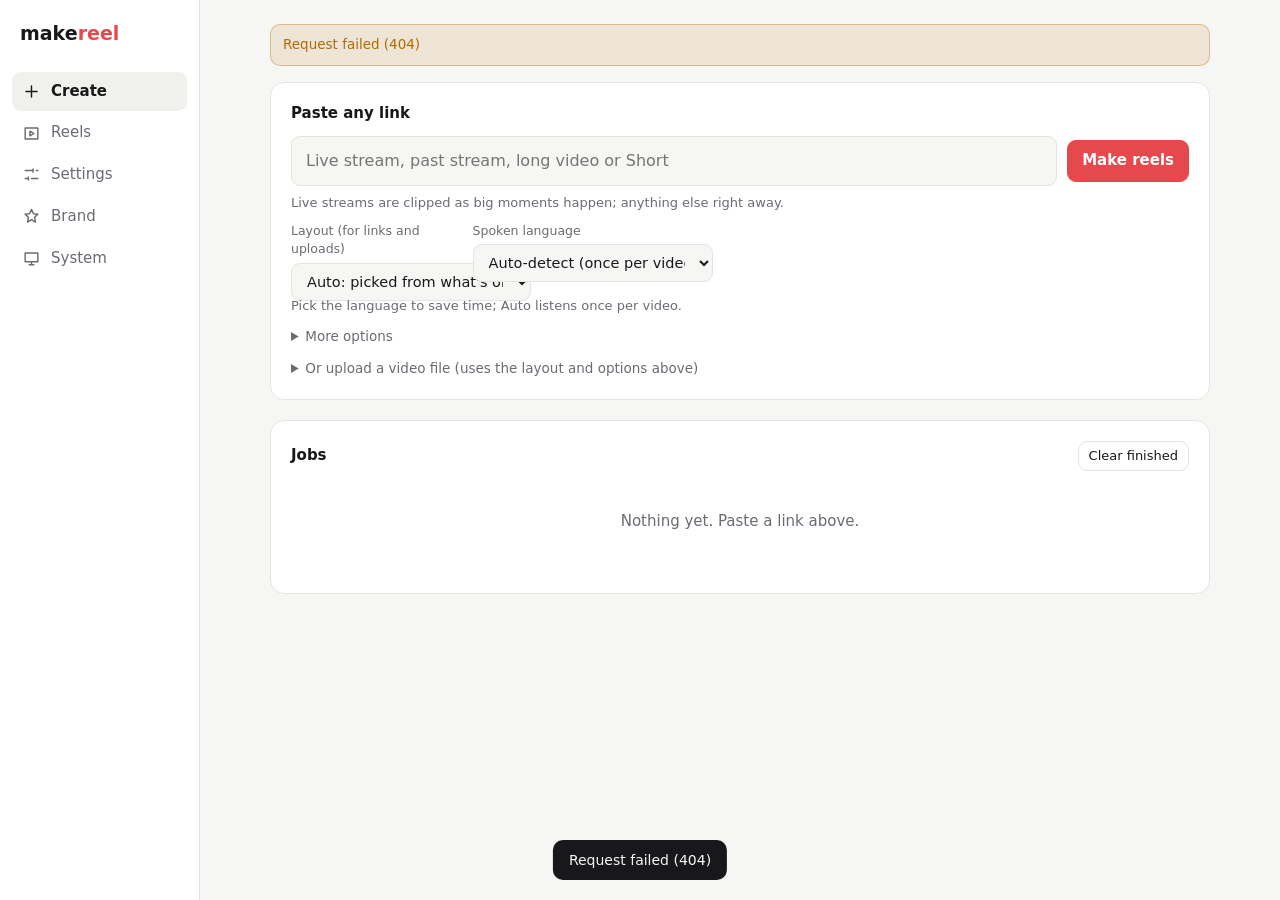
==== commit 2a5dd45c: "Editor: compare with a pasted script, and 'Use all of the right side' swap that keeps word picks Co-" ====
--- a/src/makereel/web/index.html
+++ b/src/makereel/web/index.html
@@ -142,6 +142,10 @@
       <div class="card">
         <label class="switch" style="font-weight:400"><input type="checkbox" id="caption_check"> Double-check captions with a
           second speech model (one you've already downloaded). Disagreements show in yellow in Edit → Text.</label>
+        <label class="field" style="margin-top:10px">YouTube's own captions (finished YouTube videos)
+          <select id="youtube_captions"><option value="use">Use them as the reel's captions (makereel checks them)</option>
+            <option value="check">Only use them to check makereel's captions</option>
+            <option value="off">Don't use them</option></select></label>
         <label class="field" style="margin-top:10px">Names to keep exactly, for every creator (one per line)
           <textarea id="names" rows="3" placeholder="CarryMinati&#10;Mythpat&#10;Vice City"></textarea></label>
       </div>
@@ -401,9 +405,21 @@
       <div><button class="btn small" id="ed-aifix" type="button" title="Sends only the caption text to your AI (Settings → AI judge)">Fix words with AI</button></div>
       <details id="ed-compare" hidden>
         <summary id="ed-compare-sum"></summary>
-        <p class="hint" style="margin:6px 0">Yellow = the two disagree. Click a yellow word on the right to use that version, then Save.</p>
+        <p class="hint" style="margin:6px 0">Yellow = the two disagree. Click a yellow word on the right to use just that word,
+          or use the whole other version. Then Save.</p>
+        <div class="row" style="margin-bottom:8px">
+          <button class="btn small" id="ed-use-all" type="button">Use all of the right side</button>
+          <span class="hint" style="margin:0">Your current words move to the right, so you can still pick single words back.</span>
+        </div>
         <div class="cmp"><div><b class="hint">Captions now</b><div id="ed-cmp-a" class="cmp-col"></div></div>
           <div><b class="hint" id="ed-cmp-b-title">Other model</b><div id="ed-cmp-b" class="cmp-col"></div></div></div>
+      </details>
+      <details id="ed-paste-box"><summary>Compare with a script you paste (e.g. an English version)</summary>
+        <textarea id="ed-paste" rows="4" style="margin-top:8px" placeholder="Paste the whole script here"></textarea>
+        <div class="row" style="margin-top:6px">
+          <input id="ed-paste-label" placeholder="Name it (optional), e.g. English script" style="flex:1;min-width:160px">
+          <button class="btn small" id="ed-paste-go" type="button">Compare word by word</button>
+        </div>
       </details>
       <details class="ed-extras"><summary>More options: language, post text, logo, subtitles</summary>
         <div class="stack" style="margin-top:10px">
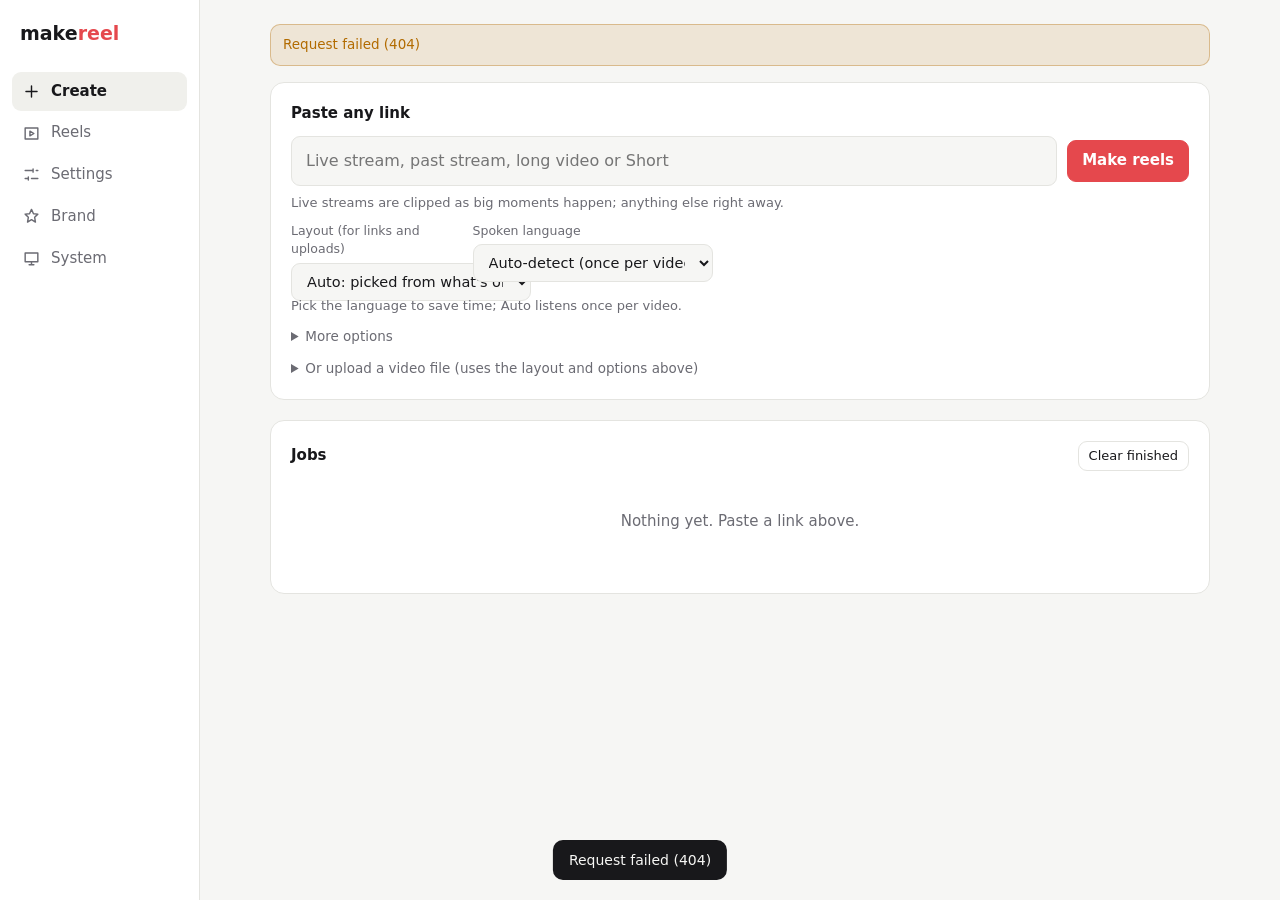
==== commit c5115e63: "C2: live dashboard (loudness, chat, excited words over time; moments and which became reels) Co-Auth" ====
--- a/src/makereel/web/index.html
+++ b/src/makereel/web/index.html
@@ -139,6 +139,16 @@
     </div>
 
     <div class="stack" data-stpane="captions" hidden>
+      <div class="card">
+        <h2>Existing reels in English letters</h2>
+        <p class="hint" style="margin-top:0">New reels follow Brand → Caption letters. Reels made earlier keep the letters
+          they were made with. Bring them all to English letters (hand-edited reels keep your words):</p>
+        <div class="row">
+          <button class="btn primary small" id="bulk-hinglish" type="button">Use the Hinglish model's words</button>
+          <button class="btn small" id="bulk-convert" type="button">Just convert हिंदी to English letters</button>
+        </div>
+        <p class="hint" id="bulk-msg" style="margin:6px 0 0"></p>
+      </div>
       <div class="card">
         <label class="switch" style="font-weight:400"><input type="checkbox" id="caption_check"> Double-check captions with a
           second speech model (one you've already downloaded). Disagreements show in yellow in Edit → Text.</label>
@@ -367,6 +377,49 @@
   </section>
 </main>
 
+<!-- Live dashboard -->
+<dialog id="liveview" class="wizard" style="width:min(900px,calc(100vw - 32px))" aria-labelledby="lv-title">
+  <div class="wz-head"><h2 id="lv-title" style="margin:0">Live</h2>
+    <select id="lv-min" aria-label="Time shown"><option value="15">Last 15 min</option><option value="30" selected>Last 30 min</option><option value="60">Last hour</option><option value="120">Last 2 hours</option></select>
+    <button class="btn small" id="lv-close" type="button" style="margin-left:auto">Close</button></div>
+  <p class="hint" id="lv-sum" style="margin:0 0 8px"></p>
+  <div id="lv-chart"></div>
+  <div class="lv-legend hint"><span><i style="background:var(--lv-loud)"></i>Loudness</span><span><i style="background:var(--lv-chat)"></i>Chat</span>
+    <span><i style="background:var(--lv-hype)"></i>Excited words</span><span>▲ moment · <b style="color:var(--lv-reel)">▲</b> became a reel</span></div>
+  <div id="lv-moments" class="stack" style="margin-top:10px"></div>
+</dialog>
+
+<!-- First-run setup -->
+<dialog id="wizard" class="wizard" aria-labelledby="wz-title">
+  <div class="wz-head"><h2 id="wz-title">Welcome to makereel</h2><span class="hint" id="wz-step" style="margin:0"></span>
+    <button class="btn small" id="wz-skip" type="button" style="margin-left:auto">Skip setup</button></div>
+  <section data-wz="1">
+    <h3>Who do you clip?</h3>
+    <p class="hint">Add streamers to watch. When they go live, makereel records and makes reels on its own. You can add more later.</p>
+    <div class="row"><input id="wz-ch" placeholder="@streamer or a YouTube, Twitch or Kick link" style="flex:1;min-width:200px">
+      <select id="wz-ch-lang"><option value="">Auto language</option><option value="en">English</option><option value="hi">Hindi / Hinglish</option></select>
+      <button class="btn small" id="wz-ch-add" type="button">Add</button></div>
+    <div id="wz-ch-list" class="ch-rows" style="margin-top:8px"></div>
+    <p class="hint" id="wz-ch-msg"></p>
+    <label class="switch" style="font-weight:400"><input type="checkbox" id="wz-watch" checked> Start watching them now</label>
+  </section>
+  <section data-wz="2" hidden>
+    <h3>Speech models</h3>
+    <p class="hint" id="wz-pc">Checking this computer…</p>
+    <div id="wz-models" class="stack"></div>
+    <p class="hint" id="wz-dl"></p>
+  </section>
+  <section data-wz="3" hidden>
+    <h3>Make your first reel</h3>
+    <p class="hint">Paste a YouTube, Twitch or Kick link: a video, a past stream, or a live one.</p>
+    <input id="wz-url" type="url" placeholder="https://www.youtube.com/watch?v=…" style="width:100%">
+  </section>
+  <div class="row wz-foot">
+    <button class="btn" id="wz-back" type="button">Back</button>
+    <button class="btn primary" id="wz-next" type="button" style="margin-left:auto">Next</button>
+  </div>
+</dialog>
+
 <!-- Reel editor -->
 <dialog id="editor">
   <div class="ed-head">
--- a/src/makereel/web/css/app.css
+++ b/src/makereel/web/css/app.css
@@ -388,3 +388,25 @@
 .sys-bench>summary::before{content:"▸ ";color:var(--muted)}
 .sys-bench[open]>summary::before{content:"▾ "}
 .sys-compact{font-size:13px}
+/* reel card: let the ⋯ menu show (it opens upward, above the buttons) */
+.reel { overflow: visible; }
+.reel video { border-radius: 13px 13px 0 0; }
+.reel .menu-list { top: auto; bottom: calc(100% + 4px); left: 0; right: auto; }
+.reel:has(.menu[open]) { z-index: 30; }
+/* first-run wizard */
+.wizard{width:min(560px,calc(100vw - 32px));border:1px solid var(--line);border-radius:16px;background:var(--panel);color:var(--ink);padding:20px}
+.wizard::backdrop{background:#000a}
+.wz-head{display:flex;align-items:center;gap:10px;margin-bottom:8px}
+.wz-foot{margin-top:18px}
+/* live dashboard */
+:root { --lv-loud:#7c8cff; --lv-chat:#30a46c; --lv-hype:#f5a524; --lv-reel:#e5484d; }
+.lv-svg{width:100%;height:auto;display:block}
+.lv-svg text{fill:var(--muted);font-size:11px}
+.lv-axis{stroke:var(--line)}
+.lv-loud{stroke:var(--lv-loud);stroke-width:1.6}
+.lv-chat{stroke:var(--lv-chat);stroke-width:1.6}
+.lv-hype{stroke:var(--lv-hype);stroke-width:1.6}
+.lv-m line{stroke:var(--muted);stroke-dasharray:3 3}
+.lv-m.reel line{stroke:var(--lv-reel)} .lv-m.reel text{fill:var(--lv-reel)}
+.lv-legend{display:flex;gap:14px;flex-wrap:wrap;margin:6px 0 0}
+.lv-legend i{display:inline-block;width:10px;height:3px;margin-right:5px;vertical-align:middle}
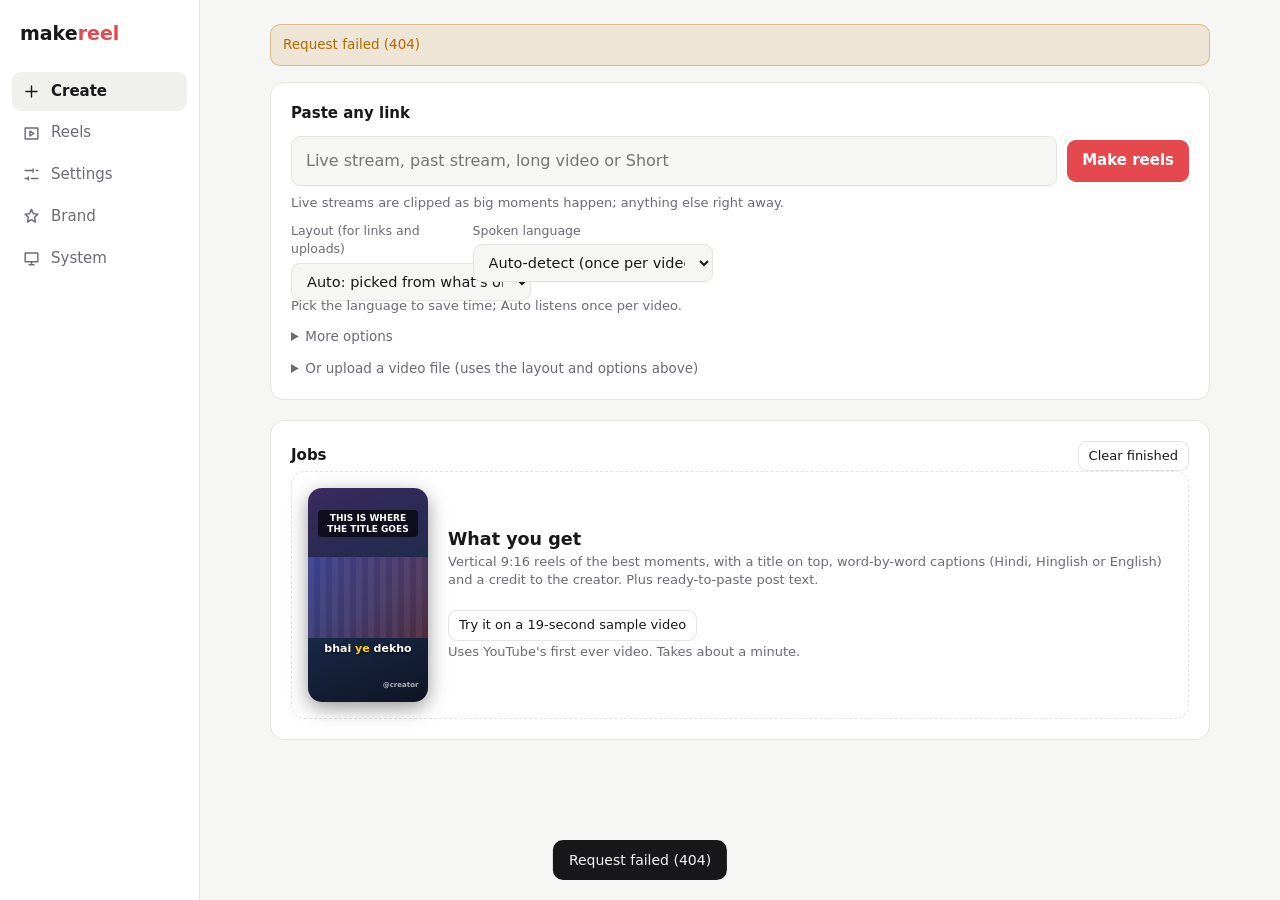
==== commit dbccb628: "C5: keyboard focus rings, skip link, labels on symbol buttons, reduced motion; text contrast checked" ====
--- a/src/makereel/web/index.html
+++ b/src/makereel/web/index.html
@@ -8,6 +8,7 @@
   <script type="module" src="js/app.js"></script>
 </head>
 <body>
+<a class="skip-link" href="#main-content">Skip to content</a>
 <aside class="side">
   <h1 class="side-logo">make<b>reel</b></h1>
   <nav aria-label="Main">
@@ -20,7 +21,7 @@
   <div class="sys" id="sys"></div>
 </aside>
 
-<main>
+<main id="main-content" tabindex="-1">
   <div id="banner"></div>
   <div id="notices"></div>
 
@@ -653,16 +654,16 @@
         <p class="hint" style="margin:4px 0 10px">Move each edge earlier (−) or later (+). Up to <span id="cut-room"></span> of extra video is kept around this reel.</p>
         <div class="trim-row"><span>Start</span>
           <button class="btn small" data-trim="start" data-d="-1">−1 s</button>
-          <button class="btn small" data-trim="start" data-d="-0.25">−¼</button>
+          <button class="btn small" data-trim="start" data-d="-0.25" aria-label="Move start a quarter second earlier">−¼</button>
           <b id="cut-start">0.00 s</b>
-          <button class="btn small" data-trim="start" data-d="0.25">+¼</button>
+          <button class="btn small" data-trim="start" data-d="0.25" aria-label="Move start a quarter second later">+¼</button>
           <button class="btn small" data-trim="start" data-d="1">+1 s</button>
           <button class="btn small" data-trim-now="start" title="Start the reel at the playhead">at playhead</button></div>
         <div class="trim-row"><span>End</span>
           <button class="btn small" data-trim="end" data-d="-1">−1 s</button>
-          <button class="btn small" data-trim="end" data-d="-0.25">−¼</button>
+          <button class="btn small" data-trim="end" data-d="-0.25" aria-label="Move end a quarter second earlier">−¼</button>
           <b id="cut-end">0.00 s</b>
-          <button class="btn small" data-trim="end" data-d="0.25">+¼</button>
+          <button class="btn small" data-trim="end" data-d="0.25" aria-label="Move end a quarter second later">+¼</button>
           <button class="btn small" data-trim="end" data-d="1">+1 s</button>
           <button class="btn small" data-trim-now="end" title="End the reel at the playhead">at playhead</button></div>
         <div class="row" style="margin-top:10px"><button class="btn primary" id="cut-apply">Apply trim</button>
--- a/src/makereel/web/css/app.css
+++ b/src/makereel/web/css/app.css
@@ -410,3 +410,22 @@
 .lv-m.reel line{stroke:var(--lv-reel)} .lv-m.reel text{fill:var(--lv-reel)}
 .lv-legend{display:flex;gap:14px;flex-wrap:wrap;margin:6px 0 0}
 .lv-legend i{display:inline-block;width:10px;height:3px;margin-right:5px;vertical-align:middle}
+/* empty Create page: what a reel looks like */
+.sample{display:flex;gap:20px;align-items:center;padding:16px;border:1px dashed var(--line);border-radius:14px}
+.sample-phone{flex:none;width:120px;aspect-ratio:9/16;border-radius:14px;position:relative;overflow:hidden;
+  background:linear-gradient(160deg,#3a2a5e,#1b2a4a 55%,#0e1424);box-shadow:0 6px 20px #0006}
+.sp-video{position:absolute;inset:32% 0 30%;background:linear-gradient(120deg,#5b6cff55,#e5484d44),repeating-linear-gradient(90deg,#fff1 0 6px,#0000 6px 12px)}
+.sp-title{position:absolute;top:10%;left:8%;right:8%;font:800 9px/1.2 system-ui;color:#fff;text-align:center;background:#000a;padding:3px;border-radius:4px}
+.sp-cap{position:absolute;bottom:22%;left:0;right:0;text-align:center;font:800 11px system-ui;color:#fff;text-shadow:0 1px 2px #000}
+.sp-cap .on{color:#ffd60a}
+.sp-credit{position:absolute;bottom:6%;right:8%;font:600 7px system-ui;color:#fffa}
+@media (max-width:520px){.sample{flex-direction:column;text-align:center}}
+.toast{display:flex;align-items:center;gap:12px}
+.toast-undo{background:transparent;color:var(--accent,#ffd60a);border-color:currentColor}
+/* C5: visible keyboard focus everywhere (mouse clicks stay ring-free) */
+:where(button, a, summary, [tabindex], .btn, label.switch input):focus-visible { outline: 2px solid var(--accent); outline-offset: 2px; }
+.folder:focus-visible, .reel:has(:focus-visible) { outline: 2px solid var(--accent); outline-offset: 2px; }
+@media (prefers-reduced-motion: reduce) { *, *::before, *::after { animation: none !important; transition: none !important; } }
+.skip-link{position:absolute;left:-9999px;top:8px;z-index:100;background:var(--panel);color:var(--ink);padding:8px 12px;border-radius:8px}
+.skip-link:focus{left:8px}
+main:focus{outline:none}
